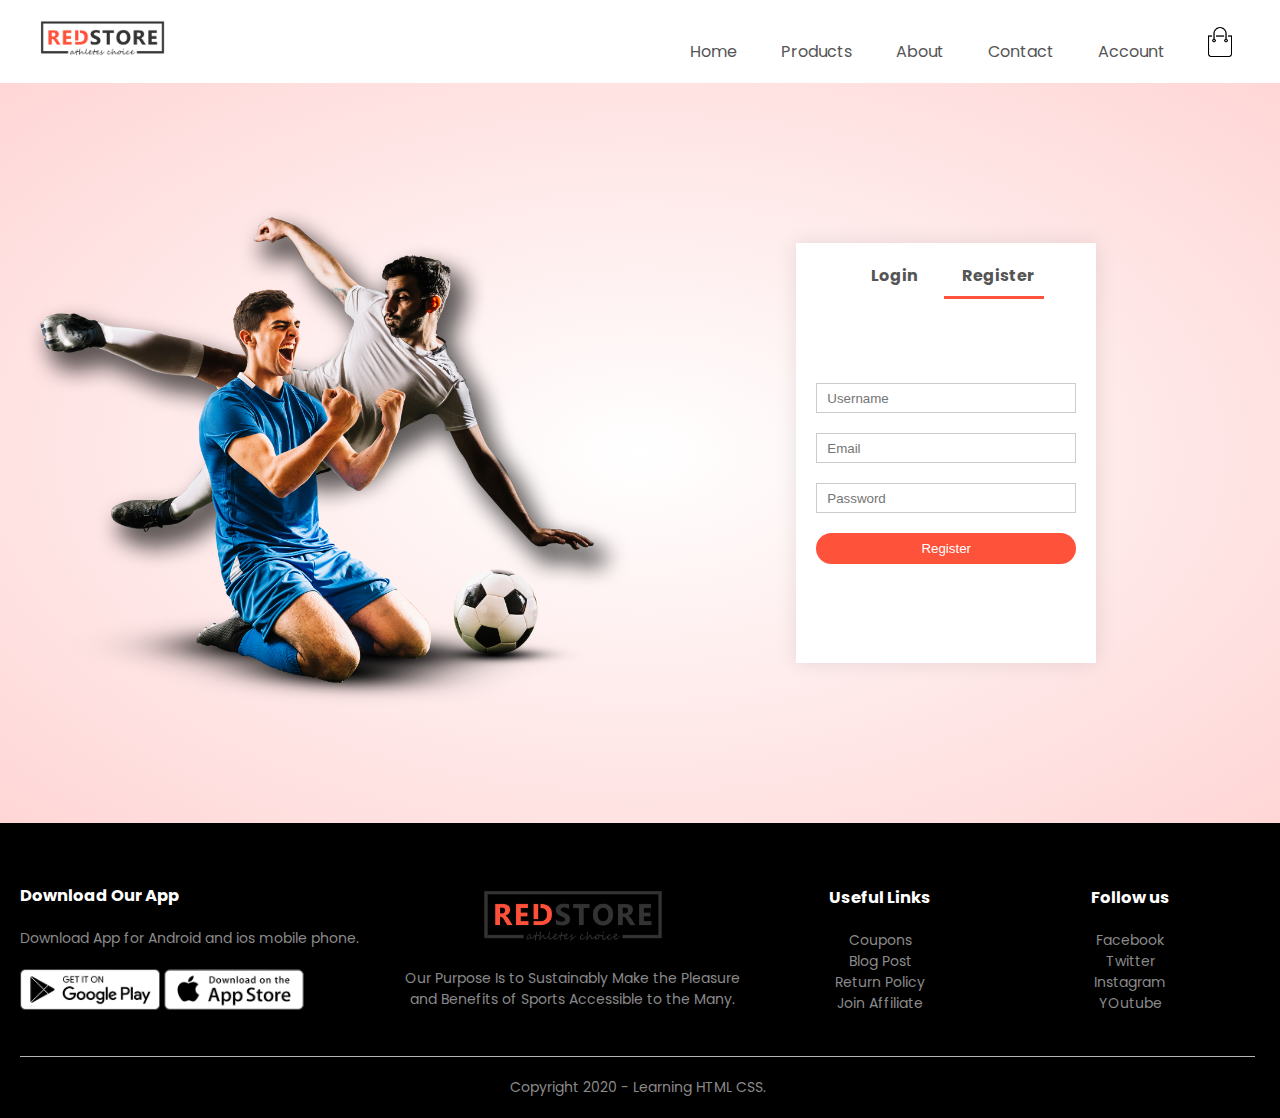
==== account.html @ 77320027 "accountPage created" ====
<!DOCTYPE html>
<html lang="en">

<head>
    <meta charset="UTF-8">
    <meta http-equiv="X-UA-Compatible" content="IE=edge">
    <meta name="viewport" content="width=device-width, initial-scale=1.0">
    <title>RedStore | Ecommerce Website Design</title>
    <link rel="stylesheet" href="./style.css">
    <link rel="preconnect" href="https://fonts.googleapis.com">
    <link rel="preconnect" href="https://fonts.gstatic.com" crossorigin>
    <link href="https://fonts.googleapis.com/css2?family=Poppins:wght@300;400;500;600;700&display=swap"
        rel="stylesheet">
    <link rel="stylesheet" href="https://cdnjs.cloudflare.com/ajax/libs/font-awesome/4.7.0/css/font-awesome.min.css">
</head>

<body>

    <div class="container">
        <div class="navbar">
            <div class="logo">
                <a href="index.html"><img src="./images/logo.png" alt="logo" width="125px" /></a>
            </div>
            <nav class="navbar-right">
                <ul id="MenuItems">
                    <li><a href="index.html">Home</a></li>
                    <li><a href="product.html">Products</a></li>
                    <li><a href="">About</a></li>
                    <li><a href="">Contact</a></li>
                    <li><a href="account.html">Account</a></li>
                </ul>
            </nav>
            <img src="./images/cart.png" width="30px" height="30px" alt="cart">
            <img src="./images/menu.png" class="menu-icon" onclick="menutoggle()">
        </div>
    </div>


    <!-- -----------account page------------ -->

    <div class="account-page">
        <div class="container">
            <div class="row">
                <div class="col-2">
                    <img src="images/image1.png" alt="" width="100%">
                </div>
                <div class="col-2">
                    <div class="form-container">
                        <div class="form-btn">
                            <span onclick="login()">Login</span>
                            <span onclick="registration()">Register</span>
                            <hr id="Indicator">
                        </div>

                        <form id="LoginForm">
                            <input id="user2" type="text" placeholder="Username">
                            <input id="pass2" type="password" placeholder="Password">
                            <button onclick="signIn(event)" type="submit" class="btn">Login</button>
                            <a href="">Forgot Password</a>
                        </form>

                        <form id="RegForm">
                            <input id="user1" type="text" placeholder="Username">
                            <input id="email1" type="email" placeholder="Email">
                            <input id="pass1" type="password" placeholder="Password">
                            <button onclick="createUser(event)" type="submit" class="btn">Register</button>
                        </form>

                    </div>
                </div>
            </div>
        </div>
    </div>

    <!-- ------------------footer----------------------->
    <div class="footer">
        <div class="container">
            <div class="row ">
                <div class="footer-col-1">
                    <h3>Download Our App</h3>
                    <p>Download App for Android and ios mobile phone.</p>
                    <div class="app-logo">
                        <img src="./images/play-store.png " alt="">
                        <img src="./images/app-store.png " alt="">
                    </div>
                </div>
                <div class="footer-col-2">
                    <img src="./images/logo.png" alt="">
                    <p>Our Purpose Is to Sustainably Make the Pleasure and Benefits of Sports Accessible to the Many.
                    </p>
                </div>
                <div class="footer-col-3">
                    <h3>Useful Links</h3>
                    <ul>
                        <li>Coupons</li>
                        <li>Blog Post</li>
                        <li>Return Policy</li>
                        <li>Join Affiliate</li>
                    </ul>
                </div>
                <div class="footer-col-4">
                    <h3>Follow us</h3>
                    <ul>
                        <li>Facebook</li>
                        <li>Twitter</li>
                        <li>Instagram</li>
                        <li>YOutube</li>
                    </ul>
                </div>

            </div>
            <hr>
            <p class="copyright">Copyright 2020 - Learning HTML CSS.</p>
        </div>

    </div>

</body>

</html>


<script>
    //----------JS for toggle menu--------------//
    var MenuItems = document.getElementById("MenuItems");
    MenuItems.style.maxHeight = "0px ";

    function menutoggle() {
        if (MenuItems.style.maxHeight === "0px") {
            MenuItems.style.maxHeight = "200px";
        } else {
            MenuItems.style.maxHeight = "0px";
        }
    }

    //---------JS for toggle form----------//

    let LoginForm = document.getElementById("LoginForm");
    let RegForm = document.getElementById("RegForm");
    let Indicator = document.getElementById("Indicator");


    function registration() {
        RegForm.style.transform = "translateX(0px)";
        LoginForm.style.transform = "translateX(0px)";
        Indicator.style.transform = "translateX(100px)";
   }

    function login() {
        RegForm.style.transform = "translateX(300px)";
        LoginForm.style.transform = "translateX(300px)";
        Indicator.style.transform = "translateX(0px)";
    }

//--------user registration--------------------//
function createUser(event){
    event.preventDefault();

    let username = document.getElementById("user1").value;
    let password = document.getElementById("pass1").value;
    let email = document.getElementById("pass1").value;

    console.log(username,email,password)
}


</script>
---- style.css ----
* {
        margin: 0;
        padding: 0;
        box-sizing: border-box;
    }
    
    body {
        font-family: 'Poppins', sans-serif;
    }
    
    .container {
        max-width: 100%;
        margin: auto;
        padding-left: 20px;
        padding-right: 25px;
    }
    
    .navbar {
        display: flex;
        align-items: center;
        padding: 20 px;
    }
    
    nav {
        flex: 1;
        text-align: right;
    }
    
    nav ul {
        display: inline-block;
        list-style-type: none;
    }
    
    nav ul li {
        display: inline-block;
        margin: 20px;
    }
    
    .navbar img {
        margin: 20px;
    }
    
    a {
        text-decoration: none;
        color: #555;
    }
    
    li a:hover {
        transition: all 0.3s ease;
        background-color: #F06292;
        color: black;
    }
    
    P {
        color: #555;
    }
    
    .row {
        display: flex;
        align-items: center;
        flex-wrap: wrap;
        justify-content: space-around;
    }
    
    .col-2 {
        flex-basis: 50%;
        min-width: 300px;
    }
    
    .col-2 img {
        max-width: 100%;
        padding: 50px 0;
    }
    
    .col-2 h1 {
        font-size: 50px;
        line-height: 60px;
        margin: 25px 0;
    }
    
    .btn {
        display: inline-block;
        background: #ff523b;
        color: #fff;
        margin-top: 8px;
        padding: 8px 30px;
        border-radius: 30px;
        transition: background 0.5s;
    }
    
    .btn:hover {
        background-color: #563434;
    }
    
    .header {
        background: radial-gradient(#fff, #ffd6d6);
    }
    
    .header .row {
        margin-top: 70px;
    }
    
    .col-3 {
        flex-basis: 30%;
        min-width: 250px;
        margin-bottom: 30px;
        padding: 10px;
    }
    
    .col-3 img {
        width: 100%;
    }
    
    .categories {
        margin: 70px 0;
    }
    
    .small-container {
        max-width: 1080px;
        margin: auto;
        padding-left: 25px;
        padding-right: 25px;
    }
    
    .col-4 {
        flex-basis: 25%;
        padding: 10px;
        min-width: 200px;
        margin-bottom: 50px;
    }
    
    .col-4 img {
        width: 100%;
    }
    
    i {
        color: #ff523b
    }
    
    .title {
        text-align: center;
        margin: 0 auto 50px;
        position: relative;
        line-height: 60px;
        color: #555;
    }
    
    .title::after {
        content: '';
        background: #ff523b;
        width: 80px;
        height: 5px;
        border-radius: 5px;
        position: absolute;
        bottom: 0;
        left: 46%;
        transform: tranclateX(-50%);
    }
    
    h4 {
        color: #555;
        font-weight: normal;
    }
    
    .col-4:hover {
        transition: transform 0.5s;
        transform: translateY(-10px)
    }
    /* //-------offer section----------// */
    
    .offer {
        background: radial-gradient(#fff, #ffd6d6);
        margin-top: 80px;
        padding: 30px 0;
    }
    
    .col-2 .offer-img {
        padding: 50px;
    }
    
    small {
        color: #555;
    }
    /* -------testimonial------------ */
    
    .testimonial {
        padding-top: 100px;
    }
    
    .testimonial .col-3 {
        text-align: center;
        padding: 40px 20px;
        box-shadow: 0 0 20px 0px rgba(0, 0, 0, 0.1);
        cursor: pointer;
        transition: transform 0.5s;
    }
    
    .testimonial .col-3 img {
        width: 50px;
        margin-top: 20px;
        border-radius: 50%;
    }
    
    .testimonial .col-3:hover {
        transform: translateY(-10px);
    }
    
    .col-3 p {
        font-size: 12px;
        margin: 12px 0;
        color: #777;
    }
    
    .testimonial .col-3 h3 {
        font-weight: 600;
        color: #555;
        font-size: 16px;
    }
    /* //---------brands CSS-----------// */
    
    .brands {
        margin: 100px auto;
    }
    
    .col-5 {
        width: 17%;
    }
    
    .col-5 img {
        width: 100%;
        cursor: pointer;
        filter: grayscale(100%)
    }
    
    .col-5 img:hover {
        filter: grayscale(0%);
    }
    /* /------footer section------------/ */
    
    .footer {
        background: #000;
        color: #8a8a8a;
        font-size: 14px;
        padding: 60px 0 20px;
    }
    
    .footer p {
        color: #8a8a8a;
    }
    
    .footer h3 {
        color: #fff;
        margin-bottom: 20px;
    }
    
    .footer-col-1,
    .footer-col-2,
    .footer-col-3,
    .footer-col-4 {
        min-width: 250px;
        margin-bottom: 20px;
    }
    
    .footer-col-1 {
        flex-basis: 30%;
    }
    
    .footer-col-2 {
        flex: 1;
        text-align: center;
    }
    
    .footer-col-2 img {
        width: 180px;
        margin-bottom: 20px;
    }
    
    .footer-col-3,
    .footer-col-4 {
        flex-basis: 12%;
        text-align: center;
    }
    
    .footer ul {
        list-style: none;
    }
    
    .app-logo {
        margin-top: 20px;
    }
    
    .app-logo img {
        width: 140px;
    }
    
    .footer hr {
        border: none;
        background-color: #b5b5b5;
        height: 1px;
        margin: 20px 0;
    }
    
    .copyright {
        text-align: center;
    }
    
    .menu-icon {
        width: 28px;
        margin-left: 20px;
        display: none;
    }
    /* //---------All products Page----------// */
    
    .row-2 {
        justify-content: space-between;
        margin: 100px auto 50px;
    }
    
    select {
        border: 1px solid #ff523b;
        border-radius: 5px;
        padding: 5px;
    }
    
    select:focus {
        outline: none;
    }
    
    .page-btn {
        margin: 0 auto 80px;
    }
    
    .page-btn span {
        display: inline-block;
        border: 1px solid #ff523b;
        margin-left: 10px;
        width: 40px;
        height: 40px;
        text-align: center;
        line-height: 40px;
        cursor: pointer;
    }
    
    .page-btn span:hover {
        background: #ff523b;
        color: #fff;
    }
    /* //------single product details-----// */
    
    .single-product {
        margin-top: 80px;
    }
    
    .single-product .col-2 {
        padding: 20px;
    }
    
    .single-product .col-2 img {
        padding: 0px;
    }
    
    .single-product h4 {
        margin: 20px 0;
        font-size: 22px;
        font-weight: bold;
    }
    
    .single-product select {
        display: block;
        padding: 10px;
        margin-top: 20px;
    }
    
    .single-product input {
        text-align: center;
        width: 50px;
        height: 40px;
        padding-left: 10px;
        font-size: 20px;
        margin-right: 10px;
        border: 1px solid #ff523b;
    }
    
    input:focus {
        outline: none;
    }
    
    .single-product .fa {
        color: #ff523b;
        margin-left: 10px;
    }
    
    .small-img-row {
        display: flex;
        justify-content: space-between;
    }
    
    .small-img-col {
        flex-basis: 24%;
        cursor: pointer;
    }
    /* ----------cart Page---------- */
    
    .cart-page {
        margin: 80px auto;
    }
    
    table {
        width: 100%;
        border-collapse: collapse;
    }
    
    .cart-info {
        display: flex;
        flex-wrap: wrap;
    }
    
    th {
        text-align: left;
        padding: 5px;
        color: #fff;
        background: #ff523b;
        font-weight: normal;
    }
    
    td {
        padding: 10px 5px;
    }
    
    td input {
        width: 40px;
        height: 30px;
        padding: 5px;
        ;
    }
    
    td a {
        color: #ff523b;
        font-size: 12px;
    }
    
    td img {
        width: 80px;
        height: 80px;
        margin-right: 10px;
    }
    
    .total-price {
        display: flex;
        justify-content: flex-end;
    }
    
    .total-price table {
        border-top: 3px solid #ff523b;
        width: 100%;
        max-width: 400px;
    }
    
    td:last-child {
        text-align: right;
    }
    
    th:last-child {
        text-align: right;
    }

    /* --------account-page----------- */
    
    .account-page {
        padding: 50px 0;
        background: radial-gradient(#fff, #ffd6d6);
    }
    
    .form-container {     
        background: #fff;
        width: 300px;
        height: 420px;
        position: relative;
        text-align: center;
        padding: 20px 0;
        margin: auto;
        box-shadow: 0 0 20px 0px rgba(0, 0, 0, 0.1);
        overflow: hidden;

    }    
    .form-container span {
        font-weight: bold;
        padding: 0 10 px;
        color: #555;
        cursor: pointer;
        width: 100px;
        display: inline-block;
    }
    .form-btn{
        display: inline-block;
    }
    .form-container form{
        max-width :300px;
        padding : 0 20px;
        position: absolute;  
        top: 130px;
        transition: transform 1s;
           
    }
    form input{
        width: 100%;
        height: 30px;
        margin: 10px 0;
        padding: 0 10px;
        border: 1px solid #ccc;
    }
    form .btn{
        width:100%;
        border : none;
        cursor: pointer;
        margin: 10px 0;        
    }
    form .btn:focus{
        outline: none;
    }
    #LoginForm{
        left: -300px;
    }
    #RegForm{
        left: 0;
    }
    form a{
        font-size: 12px;
    }
    #Indicator{
        width: 100px;
        border: none;
        background: #ff523b;
        height: 3px;
        margin-top: 8px;
        transform: translateX(100px);
        transition : transform 1s;
    }

    /* --------media-Query for Menu----- */
    
    @media all and (max-width: 800px) {
        nav ul {
            position: absolute;
            top: 70px;
            left: 0px;
            background: #333;
            width: 100%;
            overflow: hidden;
            transition: max-height 0.5s;
        }
        nav ul li {
            display: block;
            margin: 10px 50px 10px 0;
        }
        nav ul li a {
            color: #fff;
        }
        .menu-icon {
            display: block;
            cursor: pointer;
        }
    }
    /* --------media-Query for Less than 600 screen size--- */
    
    @media all and (max-width: 600px) {
        .row {
            text-align: center;
        }
        .col-2,
        .col-3,
        .col-4 {
            flex-basis: 100%;
        }
        .single-product .row {
            text-align: left;
        }
        .single-product .col-2 {
            padding: 20px 0;
        }
        .single-product h1 {
            font-size: 26px;
            line-height: 32px;
        }
        .cart-info p {
            display: none;
        }
    }
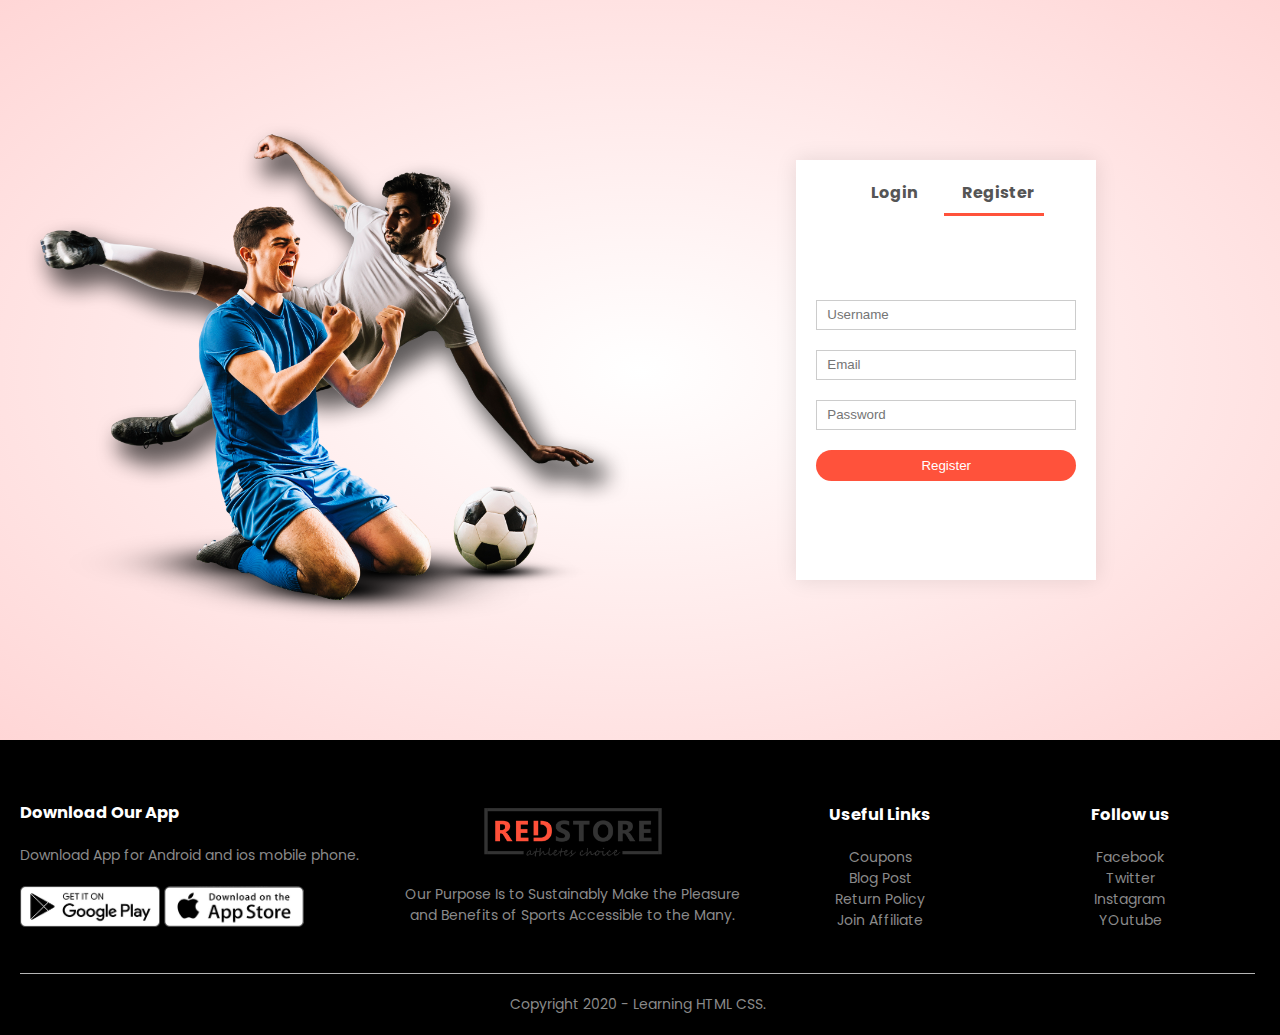
==== commit 4adc89c6: "signUp completed" ====
--- a/account.html
+++ b/account.html
@@ -12,12 +12,13 @@
     <link href="https://fonts.googleapis.com/css2?family=Poppins:wght@300;400;500;600;700&display=swap"
         rel="stylesheet">
     <link rel="stylesheet" href="https://cdnjs.cloudflare.com/ajax/libs/font-awesome/4.7.0/css/font-awesome.min.css">
+
 </head>
 
 <body>
 
     <div class="container">
-        <div class="navbar">
+        <!-- <div class="navbar">
             <div class="logo">
                 <a href="index.html"><img src="./images/logo.png" alt="logo" width="125px" /></a>
             </div>
@@ -27,12 +28,12 @@
                     <li><a href="product.html">Products</a></li>
                     <li><a href="">About</a></li>
                     <li><a href="">Contact</a></li>
-                    <li><a href="account.html">Account</a></li>
+                    <li ><a id="userAccount" href="account.html">Account</a></li>
                 </ul>
             </nav>
             <img src="./images/cart.png" width="30px" height="30px" alt="cart">
             <img src="./images/menu.png" class="menu-icon" onclick="menutoggle()">
-        </div>
+        </div> -->
     </div>
 
 
@@ -53,9 +54,9 @@
                         </div>
 
                         <form id="LoginForm">
-                            <input id="user2" type="text" placeholder="Username">
+                            <input id="email2" type="email" placeholder="Email">
                             <input id="pass2" type="password" placeholder="Password">
-                            <button onclick="signIn(event)" type="submit" class="btn">Login</button>
+                            <button id="btn2" type="submit" class="btn">Login</button>
                             <a href="">Forgot Password</a>
                         </form>
 
@@ -63,7 +64,7 @@
                             <input id="user1" type="text" placeholder="Username">
                             <input id="email1" type="email" placeholder="Email">
                             <input id="pass1" type="password" placeholder="Password">
-                            <button onclick="createUser(event)" type="submit" class="btn">Register</button>
+                            <button id="btn1" type="submit" class="btn">Register</button>
                         </form>
 
                     </div>
@@ -119,7 +120,6 @@
 
 </html>
 
-
 <script>
     //----------JS for toggle menu--------------//
     var MenuItems = document.getElementById("MenuItems");
@@ -139,29 +139,31 @@
     let RegForm = document.getElementById("RegForm");
     let Indicator = document.getElementById("Indicator");
 
-
     function registration() {
         RegForm.style.transform = "translateX(0px)";
         LoginForm.style.transform = "translateX(0px)";
         Indicator.style.transform = "translateX(100px)";
-   }
+    }
 
     function login() {
         RegForm.style.transform = "translateX(300px)";
         LoginForm.style.transform = "translateX(300px)";
         Indicator.style.transform = "translateX(0px)";
-    }
+    }   
 
-//--------user registration--------------------//
-function createUser(event){
-    event.preventDefault();
+</script>
 
-    let username = document.getElementById("user1").value;
-    let password = document.getElementById("pass1").value;
-    let email = document.getElementById("pass1").value;
+<script type="module">
 
-    console.log(username,email,password)
-}
+     //---------creating user-----------------//
+    import {createUser} from "./signUp.js";
+    let btn1 = document.getElementById("btn1");
+    btn1.addEventListener("click", createUser);
+    // if we import the function then, we can't write inline function inside HTML.
 
+     //---------user login------------------//
+    import {signIn} from "./signIn.js";
+    let btn2 = document.getElementById("btn2");
+    btn2.addEventListener("click",signIn);
 
 </script>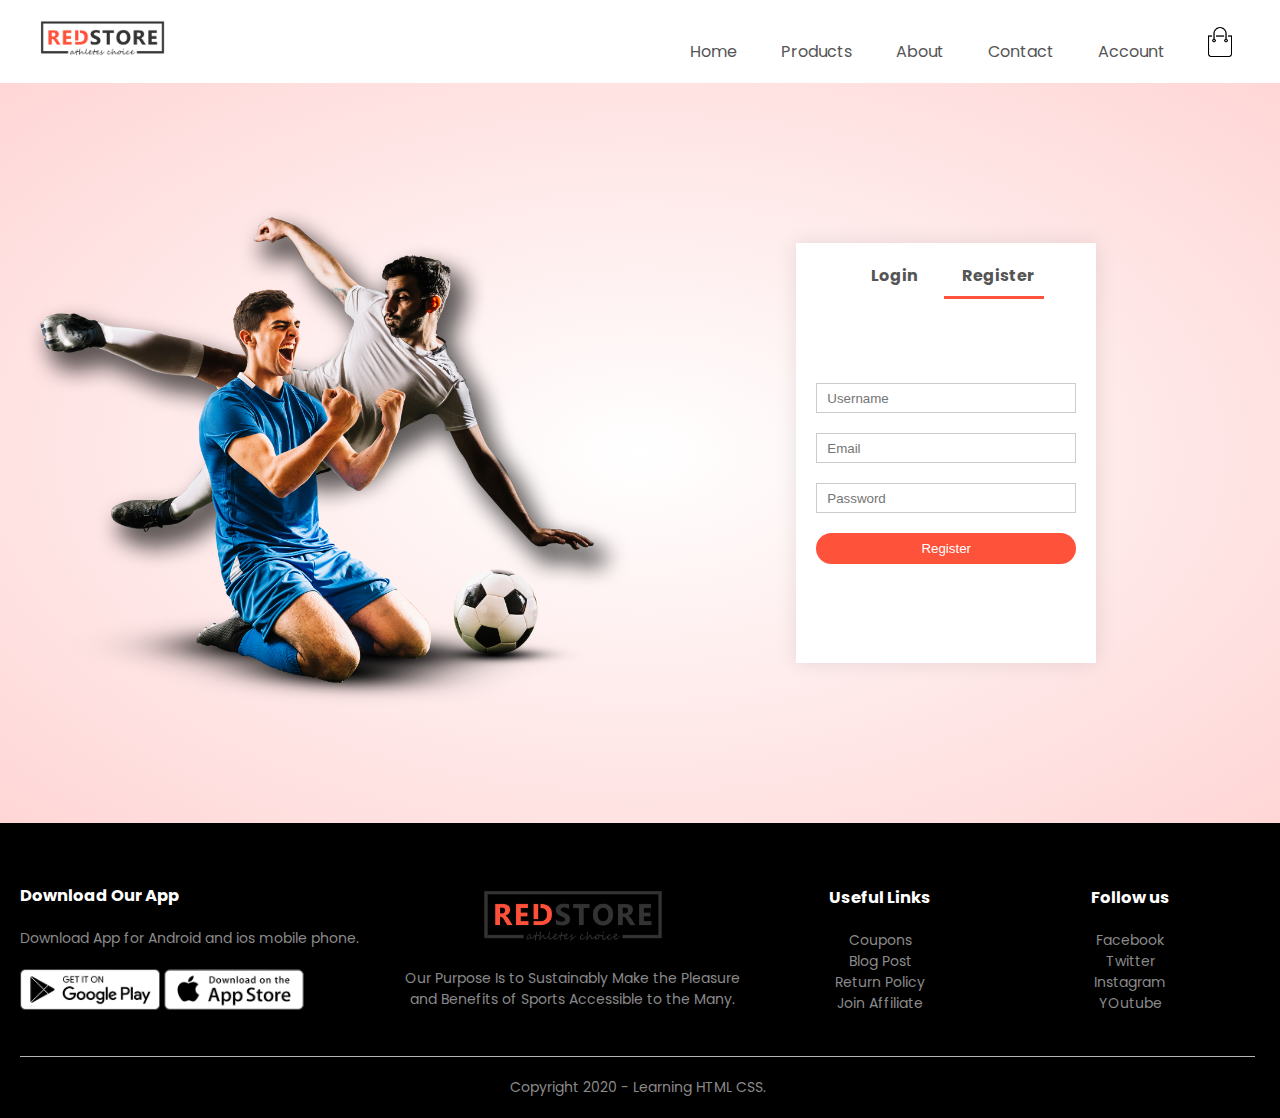
==== commit 9c91a44a: "contest" ====
--- a/account.html
+++ b/account.html
@@ -18,22 +18,8 @@
 <body>
 
     <div class="container">
-        <!-- <div class="navbar">
-            <div class="logo">
-                <a href="index.html"><img src="./images/logo.png" alt="logo" width="125px" /></a>
-            </div>
-            <nav class="navbar-right">
-                <ul id="MenuItems">
-                    <li><a href="index.html">Home</a></li>
-                    <li><a href="product.html">Products</a></li>
-                    <li><a href="">About</a></li>
-                    <li><a href="">Contact</a></li>
-                    <li ><a id="userAccount" href="account.html">Account</a></li>
-                </ul>
-            </nav>
-            <img src="./images/cart.png" width="30px" height="30px" alt="cart">
-            <img src="./images/menu.png" class="menu-icon" onclick="menutoggle()">
-        </div> -->
+      <nav></nav>
+      <!-- importing navbar -->
     </div>
 
 
@@ -120,7 +106,22 @@
 
 </html>
 
-<script>
+<script type="module">
+
+import {createUser} from "./signUp.js";
+    let btn1 = document.getElementById("btn1");
+    btn1.addEventListener("click", createUser);
+    // if we import the function then, we can't write inline function inside HTML.
+
+     //---------user login------------------//
+    import {signIn} from "./signIn.js";
+    let btn2 = document.getElementById("btn2");
+    btn2.addEventListener("click",signIn);
+
+    import {navBar} from "./navbar.js";
+    document.querySelector("nav").innerHTML = navBar();
+
+
     //----------JS for toggle menu--------------//
     var MenuItems = document.getElementById("MenuItems");
     MenuItems.style.maxHeight = "0px ";
@@ -132,6 +133,13 @@
             MenuItems.style.maxHeight = "0px";
         }
     }
+
+
+   
+
+</script>
+
+<script>  
 
     //---------JS for toggle form----------//
 
@@ -153,17 +161,5 @@
 
 </script>
 
-<script type="module">
 
-     //---------creating user-----------------//
-    import {createUser} from "./signUp.js";
-    let btn1 = document.getElementById("btn1");
-    btn1.addEventListener("click", createUser);
-    // if we import the function then, we can't write inline function inside HTML.
 
-     //---------user login------------------//
-    import {signIn} from "./signIn.js";
-    let btn2 = document.getElementById("btn2");
-    btn2.addEventListener("click",signIn);
-
-</script>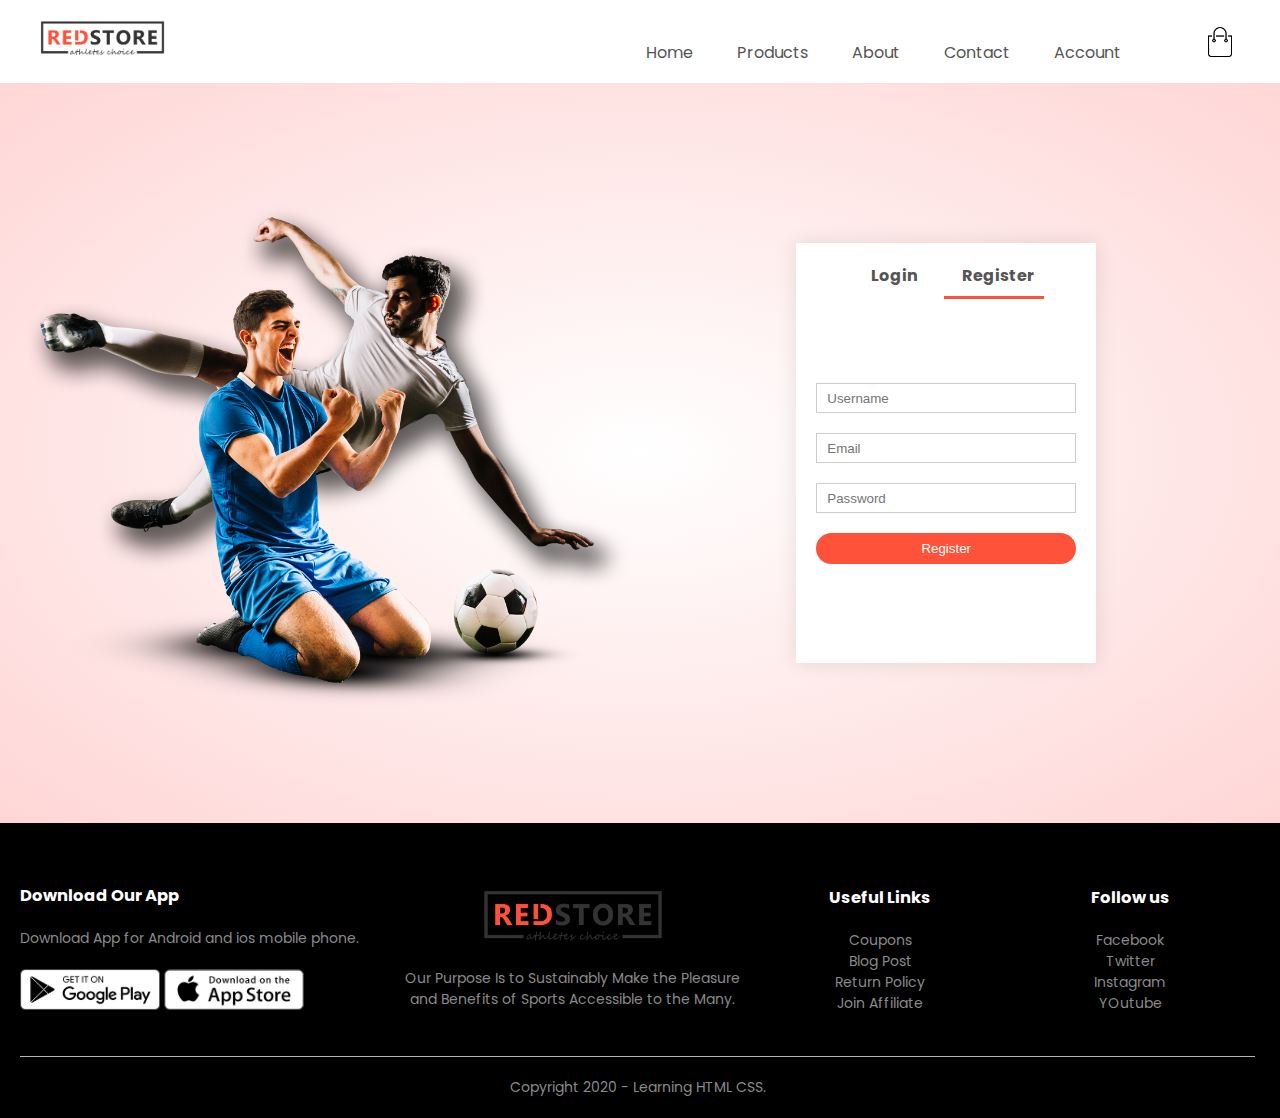
==== commit de39d802: "accountUpdated" ====
--- a/account.html
+++ b/account.html
@@ -119,7 +119,8 @@
     btn2.addEventListener("click",signIn);
 
     import {navBar} from "./navbar.js";
-    document.querySelector("nav").innerHTML = navBar();
+    document.querySelector("nav").innerHTML = navBar();  
+    document.getElementById("logout").innerHTML = "";
 
 
     //----------JS for toggle menu--------------//
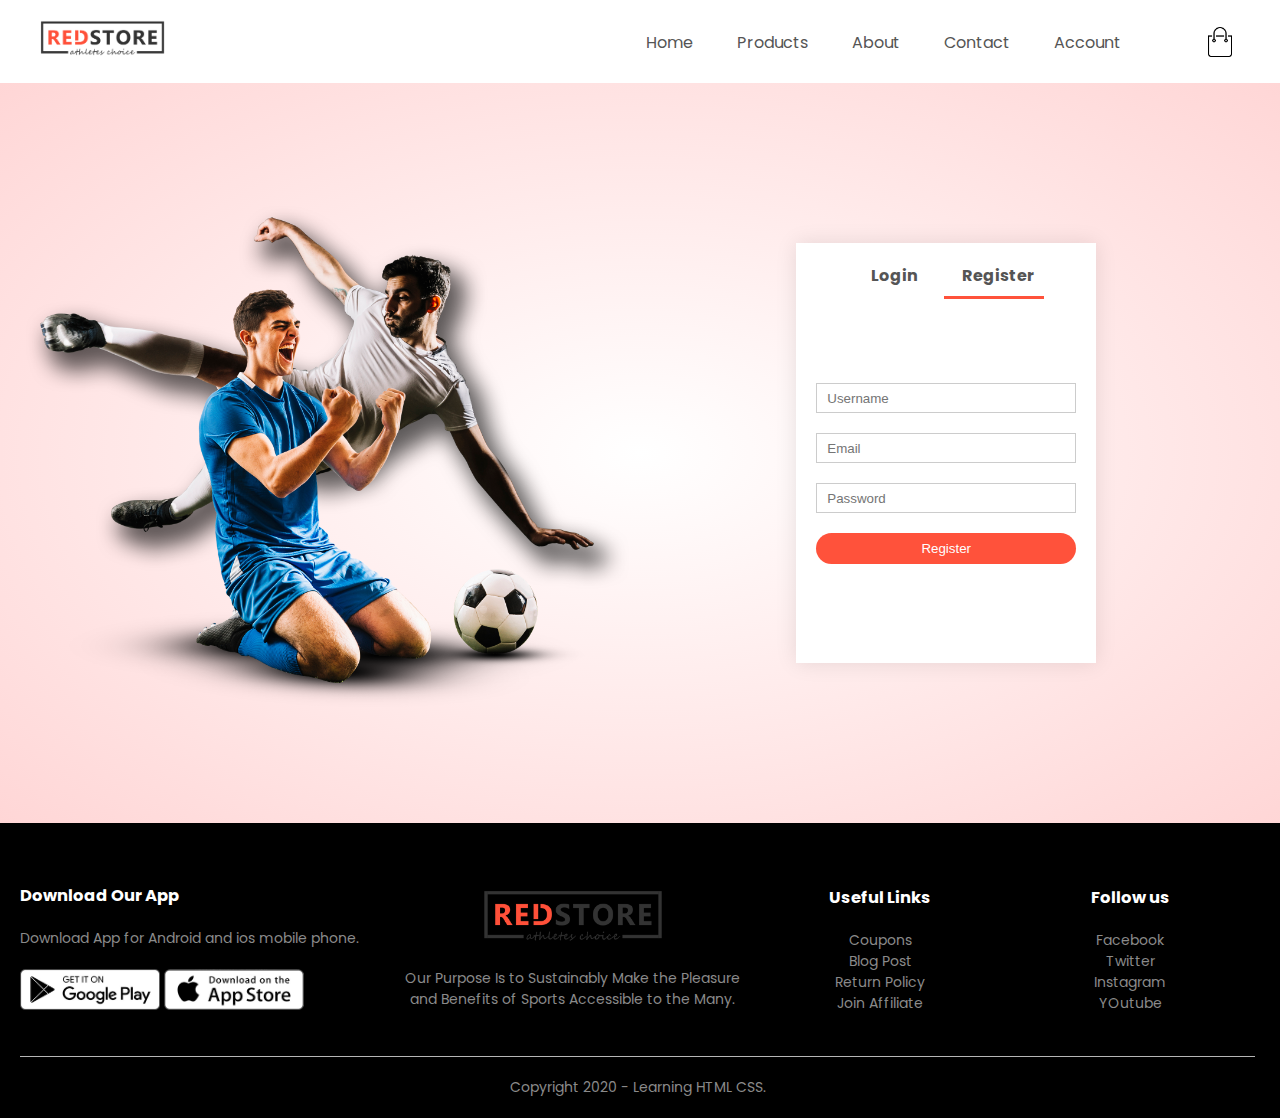
==== commit 47728a46: "product from database" ====
--- a/account.html
+++ b/account.html
@@ -18,8 +18,8 @@
 <body>
 
     <div class="container">
-      <nav></nav>
-      <!-- importing navbar -->
+        <nav></nav>
+        <!-- importing navbar -->
     </div>
 
 
@@ -59,48 +59,10 @@
         </div>
     </div>
 
-    <!-- ------------------footer----------------------->
-    <div class="footer">
-        <div class="container">
-            <div class="row ">
-                <div class="footer-col-1">
-                    <h3>Download Our App</h3>
-                    <p>Download App for Android and ios mobile phone.</p>
-                    <div class="app-logo">
-                        <img src="./images/play-store.png " alt="">
-                        <img src="./images/app-store.png " alt="">
-                    </div>
-                </div>
-                <div class="footer-col-2">
-                    <img src="./images/logo.png" alt="">
-                    <p>Our Purpose Is to Sustainably Make the Pleasure and Benefits of Sports Accessible to the Many.
-                    </p>
-                </div>
-                <div class="footer-col-3">
-                    <h3>Useful Links</h3>
-                    <ul>
-                        <li>Coupons</li>
-                        <li>Blog Post</li>
-                        <li>Return Policy</li>
-                        <li>Join Affiliate</li>
-                    </ul>
-                </div>
-                <div class="footer-col-4">
-                    <h3>Follow us</h3>
-                    <ul>
-                        <li>Facebook</li>
-                        <li>Twitter</li>
-                        <li>Instagram</li>
-                        <li>YOutube</li>
-                    </ul>
-                </div>
+    <!-- -----importing footer------------>
+    <footer></footer>
 
-            </div>
-            <hr>
-            <p class="copyright">Copyright 2020 - Learning HTML CSS.</p>
-        </div>
 
-    </div>
 
 </body>
 
@@ -108,39 +70,37 @@
 
 <script type="module">
 
-import {createUser} from "./signUp.js";
+    import { createUser } from "./signUp.js";
     let btn1 = document.getElementById("btn1");
     btn1.addEventListener("click", createUser);
     // if we import the function then, we can't write inline function inside HTML.
 
-     //---------user login------------------//
-    import {signIn} from "./signIn.js";
+    //---------user login------------------//
+    import { signIn } from "./signIn.js";
     let btn2 = document.getElementById("btn2");
-    btn2.addEventListener("click",signIn);
+    btn2.addEventListener("click", signIn);
 
-    import {navBar} from "./navbar.js";
-    document.querySelector("nav").innerHTML = navBar();  
-    document.getElementById("logout").innerHTML = "";
+    import { navBar, accountName, menuToggle,cartLogo } from "./navbar.js";
+    document.querySelector("nav").innerHTML = navBar();
+    accountName();
 
 
-    //----------JS for toggle menu--------------//
-    var MenuItems = document.getElementById("MenuItems");
-    MenuItems.style.maxHeight = "0px ";
-
-    function menutoggle() {
-        if (MenuItems.style.maxHeight === "0px") {
-            MenuItems.style.maxHeight = "200px";
-        } else {
-            MenuItems.style.maxHeight = "0px";
-        }
-    }
+    import { footer } from "./footer.js";
+    document.querySelector("footer").innerHTML = footer();
 
 
-   
+    //--------toggle menu---------//
+    document.getElementById("menutoggle").addEventListener("click", menuToggle)
+
+    //----------cart logo-----------//
+    document.getElementById("cartLogo").addEventListener("click",cartLogo)
+
+
+
 
 </script>
 
-<script>  
+<script>
 
     //---------JS for toggle form----------//
 
@@ -158,9 +118,6 @@
         RegForm.style.transform = "translateX(300px)";
         LoginForm.style.transform = "translateX(300px)";
         Indicator.style.transform = "translateX(0px)";
-    }   
+    }
 
-</script>
-
-
-
+</script>--- a/style.css
+++ b/style.css
@@ -560,6 +560,7 @@
             display: block;
             cursor: pointer;
         }
+      
     }
     /* --------media-Query for Less than 600 screen size--- */
     
